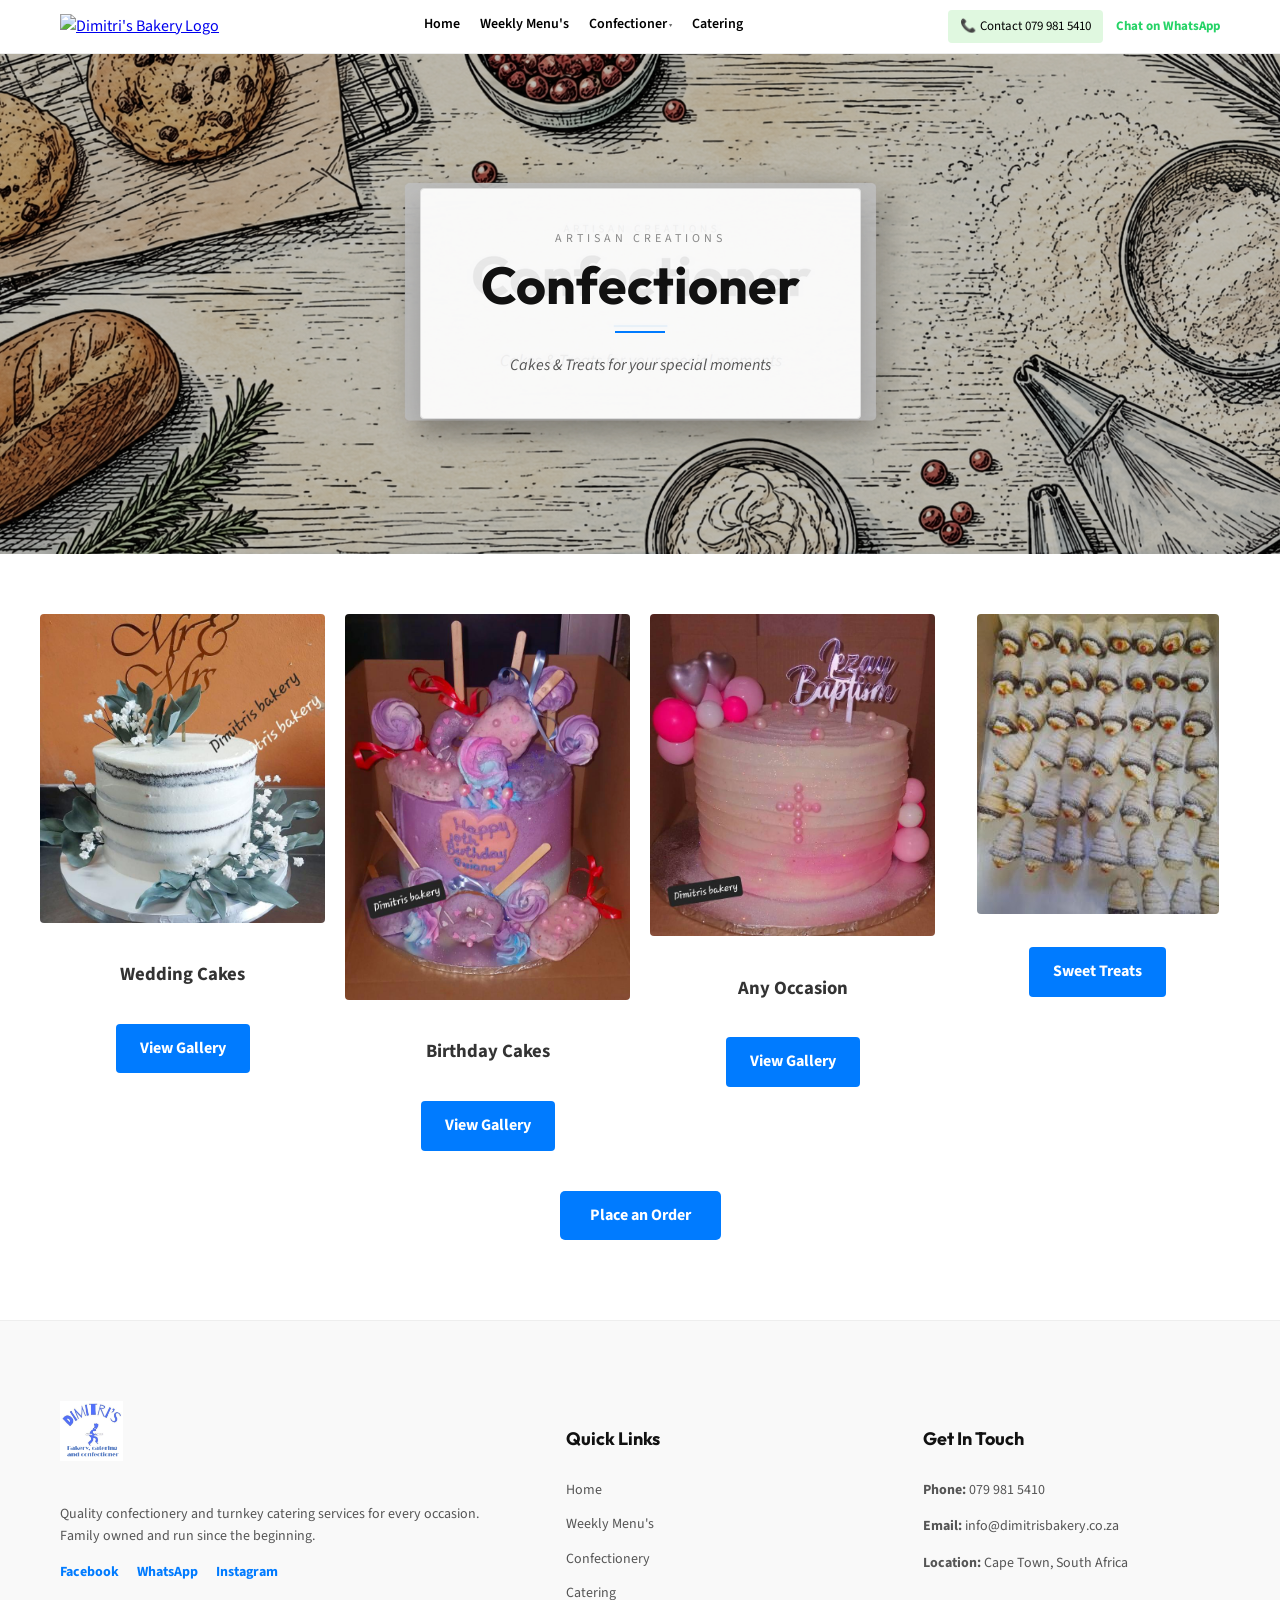
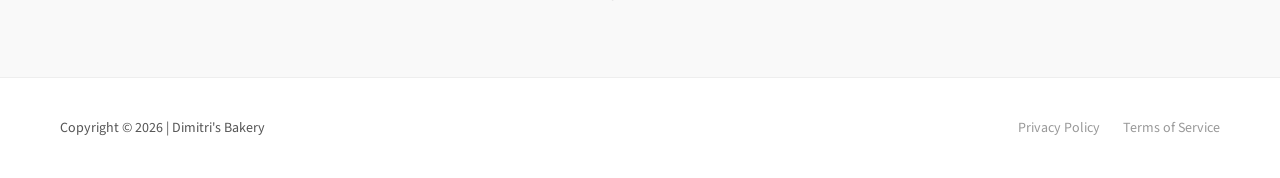
==== confectioner.html @ 275cfce3 "Initial commit" ====
<!DOCTYPE html>
<html lang="en">
<head>
    <meta charset="UTF-8">
    <meta name="viewport" content="width=device-width, initial-scale=1.0">
    <title>Confectioner | Custom Cakes & Sweet Treats | Dimitri's Bakery</title>
    <meta name="description" content="Explore our wide range of custom cakes and sweet treats. From wedding and birthday cakes to delicious confectionery, Dimitri's Bakery creates perfect desserts for every occasion in Cape Town.">
    <meta name="keywords" content="wedding cakes Cape Town, birthday cakes Parow, custom cakes, sweet treats, confectionery, Dimitri's Bakery cakes">
    
    <!-- Open Graph / Facebook -->
    <meta property="og:type" content="website">
    <meta property="og:url" content="https://dimitrisbakery.co.za/confectioner.html">
    <meta property="og:title" content="Custom Cakes & Confectionery | Dimitri's Bakery">
    <meta property="og:description" content="Delicious custom cakes and sweet treats for all your special moments. Wedding cakes, birthday cakes, and more.">
    <meta property="og:image" content="https://dimitrisbakery.co.za/index_images/logo.png">

    <link rel="stylesheet" href="confectioner_css/confectioner.css">
    <link href="https://fonts.googleapis.com/css2?family=Outfit:wght@400;700&family=Source+Sans+3:ital,wght@0,400;0,700;1,400&display=swap" rel="stylesheet">
    <link rel="icon" type="image/png" href="index_images/logo.png">
</head>
<body>

<!-- Header (Consistent with Master Template) -->
<div id="global-nav"></div>
<script>
  fetch('/global_nav.html')
    .then(r => r.text())
    .then(html => {
      document.getElementById('global-nav').innerHTML = html;
    })
    .catch(err => console.error('Failed to load global nav:', err));
</script>

<main>
    <!-- CONFECTIONER HERO -->
    <section class="conf-hero" style="background-image: url('confectioner_images/conf1.jpg');">
        <div class="conf-hero-overlay">
            <!-- Decorative Badge for the Title -->
            <div class="conf-title-badge">
                <span class="conf-subtitle">Artisan Creations</span>
                <h1 class="conf-page-title">Confectioner</h1>
                <div class="conf-divider"></div>
                <p class="conf-desc">Cakes & Treats for your special moments</p>
            </div>
        </div>
    </section>


    <!-- CAKE CATEGORY GRID -->
    <section class="container conf-grid-section">
        <div class="conf-grid">
            <!-- Wedding Cakes -->
            <div class="conf-item">
                <img src="confectioner_images/weddingcakes.jpg" alt="Custom Wedding Cakes by Dimitri's Bakery Cape Town" loading="lazy">
                <h3>Wedding Cakes</h3>
                <a href="confectioner/wedding_cakes/wedding_cakes.html" class="btn-category">View Gallery</a>
            </div>
            <!-- Birthday Cakes -->
            <div class="conf-item">
                <img src="confectioner_images/birthdaycakes.jpg" alt="Personalized Birthday Cakes Cape Town" loading="lazy">
                <h3>Birthday Cakes</h3>
                <a href="confectioner/birthday_cakes/birthday_cakes.html" class="btn-category">View Gallery</a>
            </div>
            <!-- Any Occasion -->
            <div class="conf-item">
                <img src="confectioner_images/anyoccasioncakes.jpg" alt="Special Occasion Cakes Cape Town" loading="lazy">
                <h3>Any Occasion</h3>
                <a href="confectioner/any_occasion/any_occasion.html" class="btn-category">View Gallery</a>
            </div>
            <!-- Sweet Treats -->
            <div class="conf-item">
                <img src="confectioner_images/sweettreats.jpg" alt="Delicious Sweet Treats and Confectionery" loading="lazy">
                <a href="confectioner/sweet_treats/sweet_treats.html" class="btn-category">Sweet Treats</a>
            </div>
        </div>
        <div class="order-button-container" style="text-align: center; margin-top: 40px; margin-bottom: 20px;">
            <a href="https://wa.me/27799815410?text=I'd%20like%20to%20place%20an%20order" target="_blank" class="btn-primary" style="display: inline-block; background-color: #007bff; color: white; padding: 12px 30px; text-decoration: none; border-radius: 5px; font-weight: bold; transition: background-color 0.3s;">Place an Order</a>
        </div>
    </section>
</main>

<!-- Footer (Consistent) -->
<footer class="main-footer">
    <div class="container footer-grid">
        <!-- Column 1: Quick About & Social -->
        <div class="footer-col">
            <img src="index_images/logo.png" alt="Dimitri's Bakery" class="footer-logo">
            <p>Quality confectionery and turnkey catering services for every occasion. Family owned and run since the beginning.</p>
            <div class="footer-socials">
                <a href="https://www.facebook.com/dimitrisbakery" target="_blank">Facebook</a>
                <a href="https://wa.me/27799815410" target="_blank">WhatsApp</a>
                <a href="#">Instagram</a>
            </div>
        </div>

        <!-- Column 2: Quick Links -->
        <div class="footer-col">
            <h4>Quick Links</h4>
            <ul>
                <li><a href="index.html">Home</a></li>
                <li><a href="weekley_menu/weekly_menu.html">Weekly Menu's</a></li>
                <li><a href="confectioner.html">Confectionery</a></li>
                <li><a href="catering/catering.html">Catering</a></li>
            </ul>
        </div>

        <!-- Column 3: Contact Info (The most important part) -->
        <div class="footer-col">
            <h4>Get In Touch</h4>
            <p><strong>Phone:</strong> 079 981 5410</p>
            <p><strong>Email:</strong> info@dimitrisbakery.co.za</p>
            <p><strong>Location:</strong> Cape Town, South Africa</p>
        </div>
    </div>
    
    <div class="footer-bottom">
        <div class="container footer-bottom-flex">
            <p>Copyright © 2026 | Dimitri's Bakery</p>
            <div class="legal-links">
                <a href="#">Privacy Policy</a>
                <a href="#">Terms of Service</a>
            </div>
        </div>
    </div>
</footer>

</body>
</html>
---- confectioner_css/confectioner.css ----
/* --- 1. CORE STYLES --- */
* {
    box-sizing: border-box;
}

body {
    margin: 0;
    font-family: 'Source Sans 3', sans-serif;
    color: #333;
    line-height: 1.6;
}

.container {
    max-width: 1200px;
    margin: 0 auto;
    padding: 0 20px;
}

/* --- 2. HEADER --- */
.main-header {
    padding: 10px 0;
    border-bottom: 1px solid #eee;
    background: #fff;
}

.header-grid {
    display: flex;
    justify-content: space-between;
    align-items: center;
}

.nav-logo {
    height: 80px;
    width: auto;
    transition: opacity 0.3s;
}

.logo-link:hover {
    opacity: 0.8;
}

.nav-group {
    text-align: right;
}

.nav-links {
    list-style: none;
    display: flex;
    gap: 20px;
    margin: 0 0 5px 0;
    padding: 0;
    justify-content: flex-end;
}

.nav-links a {
    text-decoration: none;
    color: #000;
    font-size: 14px;
    font-weight: 600;
}

/* Dropdown Styles */
.dropdown {
    position: relative;
    display: inline-block;
}

.dropdown-content {
    display: none;
    position: absolute;
    background-color: #fff;
    min-width: 220px;
    box-shadow: 0px 8px 16px 0px rgba(0, 0, 0, 0.1);
    z-index: 100;
    text-align: left;
    border: 1px solid #eee;
    top: 100%;
    right: 0;
    border-radius: 4px;
    overflow: hidden;
}

.dropdown-content a {
    color: #333 !important;
    padding: 12px 16px;
    text-decoration: none;
    display: block;
    font-size: 14px;
    font-weight: 400 !important;
    border-bottom: 1px solid #f9f9f9;
    transition: background 0.2s;
    text-align: left;
}

.dropdown-content a:last-child {
    border-bottom: none;
}

.dropdown-content a:hover {
    background-color: #f1f1f1;
    color: #007bff !important;
}

.dropdown:hover .dropdown-content {
    display: block;
}

.dropbtn::after {
    content: ' \25BE';
    font-size: 10px;
    vertical-align: middle;
    opacity: 0.6;
}

.header-contact {
    font-size: 13px;
}

.phone-link {
    color: #007bff;
    text-decoration: underline;
    font-weight: bold;
    margin-right: 5px;
}

.contact-label {
    color: #666;
}

/* --- 3. FINAL FOOTER --- */
.main-footer {
    background-color: #f9f9f9;
    padding: 80px 0 0 0;
    border-top: 1px solid #eee;
    color: #555;
    font-size: 14px;
}

.footer-grid {
    display: grid;
    grid-template-columns: 1.5fr 1fr 1fr;
    gap: 60px;
    padding-bottom: 60px;
}

.footer-logo {
    height: 60px;
    margin-bottom: 20px;
}

.footer-col h4 {
    color: #111;
    font-family: 'Outfit', sans-serif;
    margin-bottom: 25px;
    font-size: 18px;
}

.footer-col ul {
    list-style: none;
    padding: 0;
    margin: 0;
}

.footer-col ul li {
    margin-bottom: 12px;
}

.footer-col ul li a {
    text-decoration: none;
    color: #555;
}

.footer-socials a {
    margin-right: 15px;
    color: #007bff;
    font-weight: bold;
    text-decoration: none;
}

.footer-bottom {
    background-color: #fff;
    border-top: 1px solid #eee;
    padding: 25px 0;
}

.footer-bottom-flex {
    display: flex;
    justify-content: space-between;
    align-items: center;
}

.legal-links a {
    margin-left: 20px;
    text-decoration: none;
    color: #999;
}

/* --- 4. RESPONSIVE DESIGN FOR HEADER/FOOTER --- */
@media (max-width: 900px) {
    .footer-grid {
        grid-template-columns: 1fr;
        gap: 40px;
        text-align: center;
    }
}

@media (max-width: 768px) {

    .header-grid,
    .footer-bottom-flex {
        flex-direction: column;
        text-align: center;
    }

    .nav-links {
        justify-content: center;
        flex-wrap: wrap;
    }
}

/* --- CONFECTIONER PAGE GLOW-UP --- */
.conf-hero {
    height: 500px;
    background-size: cover;
    background-position: center;
    position: relative;
}

.conf-hero-overlay {
    background: rgba(0, 0, 0, 0.25);
    height: 100%;
    display: flex;
    align-items: center;
    justify-content: center;
}

.conf-title-badge {
    background: rgba(255, 255, 255, 0.9);
    padding: 40px 60px;
    text-align: center;
    border: 1px solid #ddd;
    box-shadow: 0 15px 35px rgba(0, 0, 0, 0.2);
    border-radius: 4px;
}

.conf-subtitle {
    display: block;
    text-transform: uppercase;
    letter-spacing: 4px;
    font-size: 12px;
    color: #888;
    margin-bottom: 10px;
}

.conf-page-title {
    font-family: 'Outfit', sans-serif;
    color: #111;
    font-size: 52px;
    margin: 0;
    line-height: 1;
}

.conf-divider {
    width: 50px;
    height: 2px;
    background-color: #007bff;
    margin: 20px auto;
}

.conf-desc {
    font-style: italic;
    color: #555;
    margin: 0;
}

/* Category Grid */
.conf-grid-section {
    padding: 60px 0;
}

.conf-grid {
    display: grid;
    grid-template-columns: repeat(4, 1fr);
    gap: 20px;
}

.conf-item {
    text-align: center;
}

.conf-item img {
    max-width: 100%;
    height: auto;
    border-radius: 4px;
    margin-bottom: 10px;
}

.btn-category {
    display: inline-block;
    background-color: #007bff;
    color: #ffffff;
    font-weight: bold;
    text-decoration: none;
    font-size: 16px;
    padding: 12px 24px;
    margin-top: 15px;
    border-radius: 4px;
    transition: background-color 0.3s;
}

.btn-category:hover {
    background-color: #0056b3;
}

/* Mobile fix for columns */
@media (max-width: 768px) {
    .conf-grid {
        grid-template-columns: 1fr 1fr;
    }
}

@media (max-width: 480px) {
    .conf-grid {
        grid-template-columns: 1fr;
    }
}
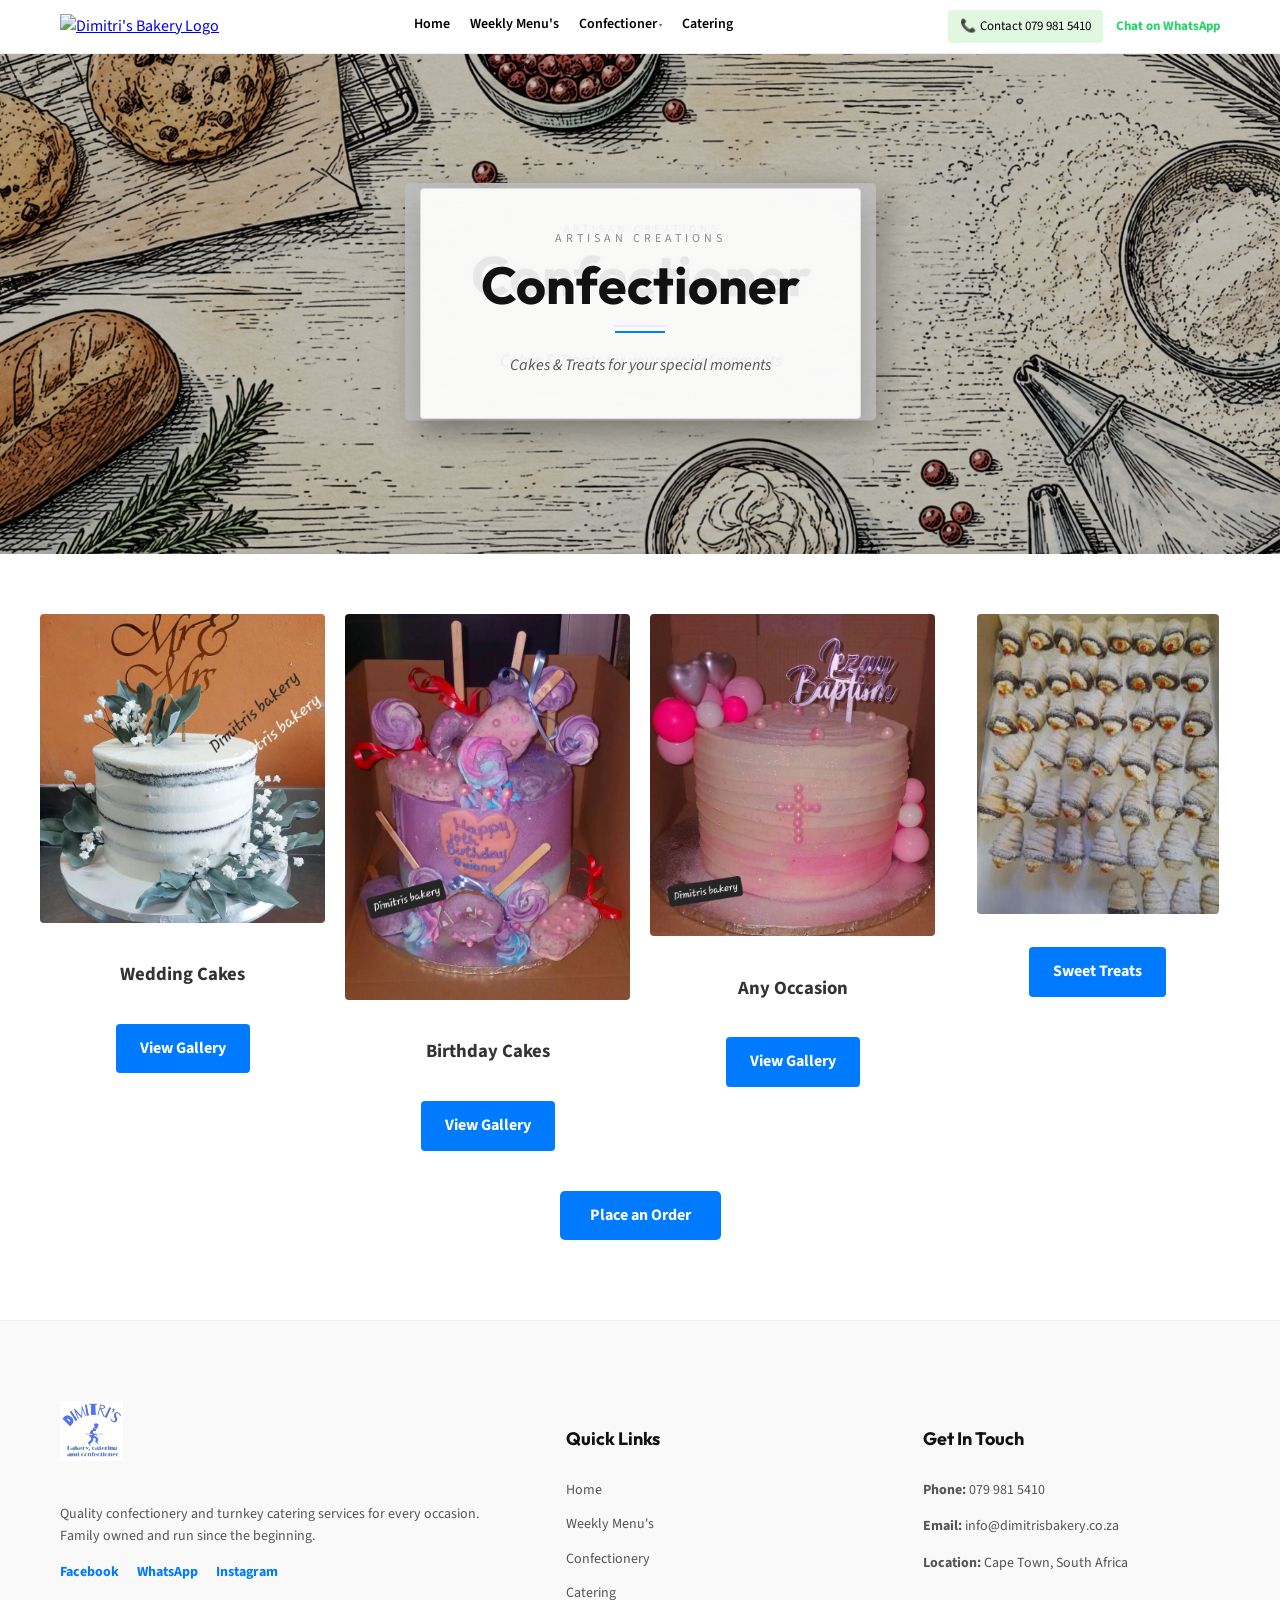
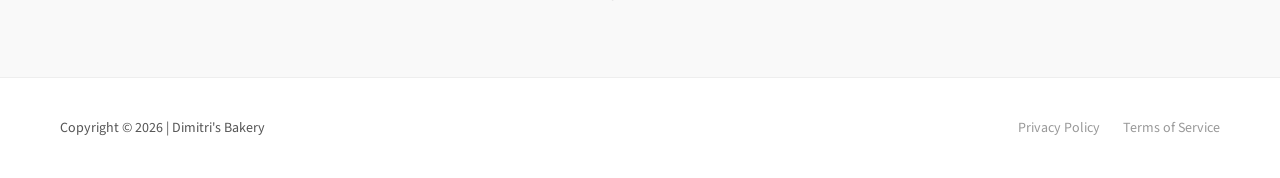
==== commit 497b30b5: "Feature: Convert weekly menu to dynamic CMS gallery with fullscreen modal and SEO text support" ====
--- a/confectioner.html
+++ b/confectioner.html
@@ -13,6 +13,28 @@
     <meta property="og:title" content="Custom Cakes & Confectionery | Dimitri's Bakery">
     <meta property="og:description" content="Delicious custom cakes and sweet treats for all your special moments. Wedding cakes, birthday cakes, and more.">
     <meta property="og:image" content="https://dimitrisbakery.co.za/index_images/logo.png">
+
+    <!-- Schema.org JSON-LD for Confectioner -->
+    <script type="application/ld+json">
+    {
+      "@context": "https://schema.org",
+      "@type": "LocalBusiness",
+      "name": "Dimitri's Bakery - Confectioner",
+      "image": "https://dimitrisbakery.co.za/confectioner_images/conf1.jpg",
+      "@id": "https://dimitrisbakery.co.za/confectioner.html",
+      "url": "https://dimitrisbakery.co.za/confectioner.html",
+      "telephone": "0798815410",
+      "address": {
+        "@type": "PostalAddress",
+        "streetAddress": "Parow",
+        "addressLocality": "Cape Town",
+        "addressRegion": "Western Cape",
+        "postalCode": "7500",
+        "addressCountry": "ZA"
+      },
+      "priceRange": "R 300 - R 5000"
+    }
+    </script>
 
     <link rel="stylesheet" href="confectioner_css/confectioner.css">
     <link href="https://fonts.googleapis.com/css2?family=Outfit:wght@400;700&family=Source+Sans+3:ital,wght@0,400;0,700;1,400&display=swap" rel="stylesheet">
@@ -98,7 +120,7 @@
             <h4>Quick Links</h4>
             <ul>
                 <li><a href="index.html">Home</a></li>
-                <li><a href="weekley_menu/weekly_menu.html">Weekly Menu's</a></li>
+                <li><a href="weekley_menu/weekly_menu.php">Weekly Menu's</a></li>
                 <li><a href="confectioner.html">Confectionery</a></li>
                 <li><a href="catering/catering.html">Catering</a></li>
             </ul>
